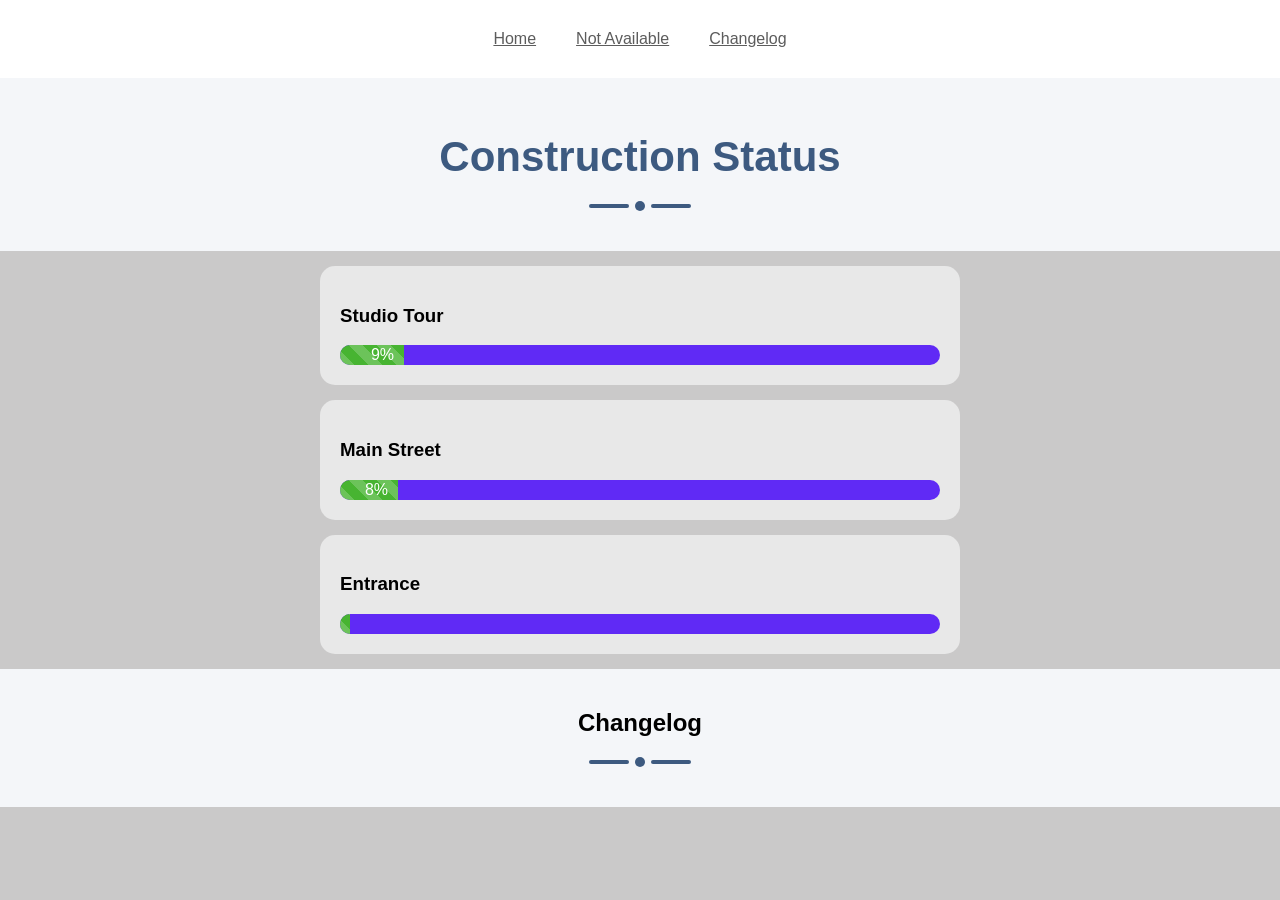
==== changelog.html @ a240b681 "Add files via upload" ====
<!DOCTYPE html>
<html>

<head>
    <title>Changelog</title>
    <link rel="stylesheet" href="style/style.css">
</head>

<body>

<nav>
  <ul class="navbar">
    <li><a href="index.html">Home</a></li>
    <li><a href="">Not Available</a></li>
    <li><a href="changelog.html">Changelog</a></li>
  </ul>
</nav>

<script src="script.js"></script>

<!-- PROJEKTSTATUS -->
<section class="models-header">

<h2>Construction Status</h2>

<div class="divider">
<span></span>
<span></span>
<span></span>
</div>

</section>

<section class="projektstatus">

<div class="project">

<h3>Studio Tour</h3>

<div class="progress-container">
<div class="progress-bar striped" style="width:9%">9%</div> 
</div>

</div>



<div class="project">

<h3>Main Street</h3>

<div class="progress-container">
<div class="progress-bar striped" style="width:8%">8%</div>
</div>

</div>

<div class="project">

<h3>Entrance</h3>

<div class="progress-container">
<div class="progress-bar striped" style="width:0%"></div>
</div>

</div>

</section>




<!-- CHANGELOG HEADER -->

<section class="models-header1">

<h2>Changelog</h2>

<div class="divider">
<span></span>
<span></span>
<span></span>
</div>

</section>



<!-- CHANGELOG LISTE -->

<section class="changelog" id="logContainer"></section>

<script>

let logs = JSON.parse(localStorage.getItem("logs")) || [];

let container = document.getElementById("logContainer");

logs.reverse().forEach(log => {

container.innerHTML += `

<div class="log-card">

<h3>${log.date}</h3>

<ul>

<li>${log.title}</li>
<li>${log.text}</li>

</ul>

</div>

`;

});

</script>

</body>
</html>
---- style/style.css ----
/* ================= GLOBAL ================= */

body {
    margin: 0;
    font-family: Arial, sans-serif;
    background: #f4f6f9;
}

/* ================= HERO ================= */

.hero {
    position: relative;
    height: 60vh;
    background-image: url("images/background.jpg");
    background-size: cover;
    background-position: center;
    background-attachment: fixed;
    display: flex;
    align-items: center;
    padding-left: 80px;
    color: white;
    border-bottom: 4px solid gold;
    overflow: hidden;
}

.navbar {
  list-style: none;
  display: flex;
  justify-content: center; 
  background-color: #ffffff;
  padding: 15px 20px;
  margin: 0;
}

body{
  background:#cac9c9;
  font-family:Arial;
}


/* Überschriften */
h1{
  text-align:center;
  margin-top:40px;
}   


/* Projektstatus Karten */

.project{
  background:#e8e8e8;
  padding:20px;
  margin:15px auto;
  max-width:600px;
  border-radius:15px;
}


/* Fortschrittsbalken */

.progress-container{
  background:#602af5;
  border-radius:20px;
  overflow:hidden;
  height:20px;
}


.progress-bar{
  background:#47b431;
  height:100%;
  text-align:right;
  padding-right:10px;
  color:white;
  line-height:20px;

  animation: load 2s ease;
}


/* Streifen Animation */

.striped{
  background-image: repeating-linear-gradient(
    45deg,
    rgba(255,255,255,0.2) 0px,
    rgba(255,255,255,0.2) 10px,
    transparent 10px,
    transparent 20px
  );

  animation: move 1s linear infinite;
}


@keyframes move{
  from{background-position:0 0;}
  to{background-position:40px 0;}
}



/* Changelog Karten */

.log-card{
  background:#ffffff;
  padding:20px;
  margin:20px auto;
  max-width:600px;
  border-radius:15px;
}

.navbar li {
  margin: 0;
}

.navbar a {
  display: block;
  padding: 15px 20px;
  color: rgb(92, 92, 92);
}

.navbar a:hover {
  background-color: #cccccc; 
  border-radius: 10px;
}

.btn {
  background: #2c3e50;
  color: white;
  padding: 8px 18px;
  border-radius: 20px;
  text-decoration: none;
}

.hero {
  margin-top: 80px;
}

.server-status-box {
    bottom: 40px;
    left: 80px;
    background: rgba(0,0,0,0.55);
    backdrop-filter: blur(10px);
    padding: 20px 25px;
    border-radius: 14px;
}

.server-status-box h3 {
    margin-bottom: 10px;
    font-size: 18px;
}

.server-status-box p {
    margin: 6px 0;
    font-size: 14px;
}

.online {
    color: #4CAF50;
}

.offline {
    color: red;
}

/* DUNKLER OVERLAY */
.overlay {
    position: absolute;
    inset: 0;
    background: rgba(0,0,0,0.55);
    z-index: 1;
}

/* TEXT ÜBER OVERLAY */
.hero-content {
    position: relative;
    z-index: 2;
    max-width: 600px;
}

.vip {
    font-size: 14px;
    opacity: 0.8;
}

.hero h1 {
    font-size: 50px;
    margin: 10px 0;
}

.beschreibung {
    font-size: 18px;
    line-height: 1.6;
}

/* PLAY BUTTON */
.play-button {
    position: absolute;
    right: 80px;
    z-index: 2;
    width: 70px;
    height: 70px;
    border-radius: 50%;
    border: 2px solid white;
    display: flex;
    align-items: center;
    justify-content: center;
    font-size: 24px;
    cursor: pointer;
    transition: 0.3s;
}

.play-button:hover {
    background: white;
    color: black;
}

/* ================= SECTION HEADER ================= */

.models-header {
    text-align: center;
    padding: 20px 20px 20px;
    background: #f4f6f9;
}
.models-header1 {
    text-align: center;
    padding: 20px 20px 20px;
    background: #f4f6f9;
}


.models-header h2 {
    font-size: 42px;
    color: #3d5a80;
    margin-bottom: 20px;
}

/* Kleine Linie mit Punkten */
.divider {
    display: flex;
    justify-content: center;
    align-items: center;
    gap: 6px;
    margin-bottom: 20px;
}

.divider span {
    height: 4px;
    width: 40px;
    background: #3d5a80;
    border-radius: 10px;
}

.divider span:nth-child(2) {
    width: 10px;
    height: 10px;
    border-radius: 50%;
}

/* Untertext */
.models-header p {
    font-size: 16px;
    color: #3d5a80;
}

.models-header strong {
    color: #1d3557;
}

/* ================= PRICING ================= */

.pricing {
    padding: 100px 20px;
    text-align: center;
}

.pricing-container {
    max-width: 1100px;
    margin: 0 auto;
    display: flex;
    justify-content: center;
    gap: 40px;
    flex-wrap: wrap;
}

/* ================= MODEL CARDS ================= */

.club-models {
    max-width: 1200px;
    margin: 100px auto;
    display: flex;
    justify-content: center;
    gap: 40px;
    flex-wrap: wrap;
    text-align: center;
}

/* CARD */
.model-card {
    flex: 1;
    max-width: 350px;
    background: white;
    border-radius: 12px;
    overflow: hidden;
    transition: 0.3s;
}

.model-card:hover {
    transform: translateY(-10px);
}

/* IMAGE */
.model-card img {
    width: 100%;
    height: 220px;
    object-fit: cover;
    border-radius: 12px 12px 0 0;
}

/* TITLE */
.model-card h3 {
    margin-top: 20px;
    font-size: 20px;
    color: #2f4f6f;
}

/* TEXT */
.model-card p {
    padding: 0 20px;
    font-size: 14px;
    line-height: 1.6;
    margin: 15px 0 25px;
}

/* BUTTON */
.model-card button {
    margin-bottom: 30px;
    padding: 12px 25px;
    border-radius: 30px;
    border: none;
    background: #2f4f6f;
    color: white;
    cursor: pointer;
    transition: 0.3s;
}

.model-card button:hover {
    background: #1f364d;
}

/* GOLD VERSION */
.gold-model img {
    filter: brightness(1.05);
}

.gold-model h3 {
    color: #b68a00;
}

/* ================= TABELLE ================= */

.comparison {
    padding: 100px 20px;
    text-align: center;
}

.comparison table {
    width: 85%;
    margin: 0 auto;
    border-collapse: collapse;
    background: white;
    border-radius: 8px;
    overflow: hidden;
    border: 1px solid #dcdcdc;
}

.comparison th {
    background: #2f4f6f;
    color: white;
    padding: 15px;
}

.comparison td {
    padding: 14px;
    border-bottom: 1px solid #eee;
}

.comparison td:first-child {
    text-align: left;
    padding-left: 20px;
}

.comparison tr:hover {
    background: #f9fafc;
}

.comparison td:last-child,
.comparison th:last-child {
    background: #f0e2b6;
}

/* ================= MOBILE ================= */

@media (max-width: 900px) {

    .hero {
        padding-left: 30px;
        background-attachment: scroll; /* Parallax deaktivieren auf Handy */
    }

    .hero h1 {
        font-size: 36px;
    }

    .play-button {
        right: 30px;
    }

    .pricing-container {
        flex-direction: column;
        align-items: center;
    }

    .gold {
        transform: none;
    }

    .comparison table {
        width: 100%;
    }
}
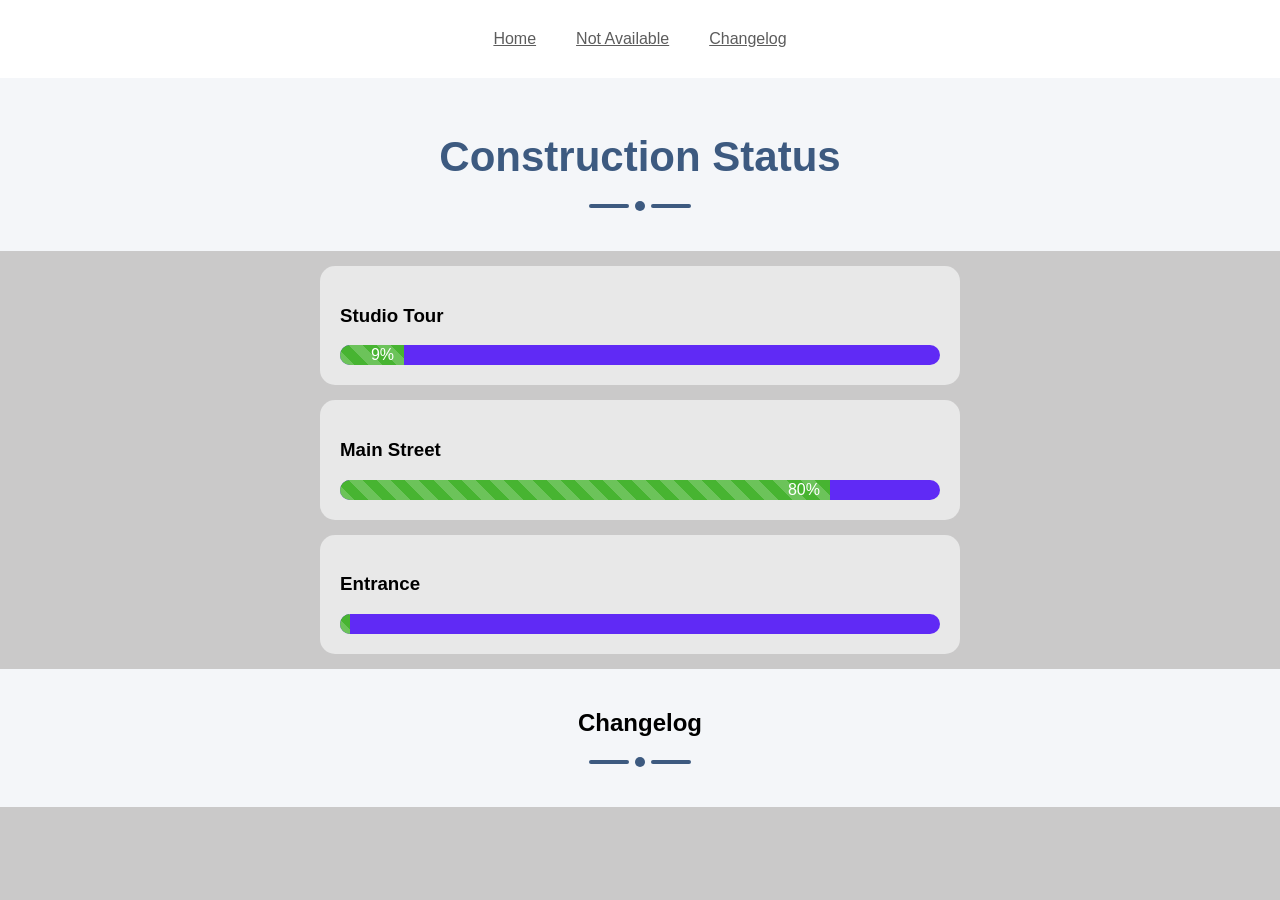
==== commit e8c5032b: "Update changelog.html" ====
--- a/changelog.html
+++ b/changelog.html
@@ -50,7 +50,7 @@
 <h3>Main Street</h3>
 
 <div class="progress-container">
-<div class="progress-bar striped" style="width:8%">8%</div>
+<div class="progress-bar striped" style="width:80%">80%</div>
 </div>
 
 </div>
@@ -120,4 +120,4 @@
 </script>
 
 </body>
-</html>+</html>
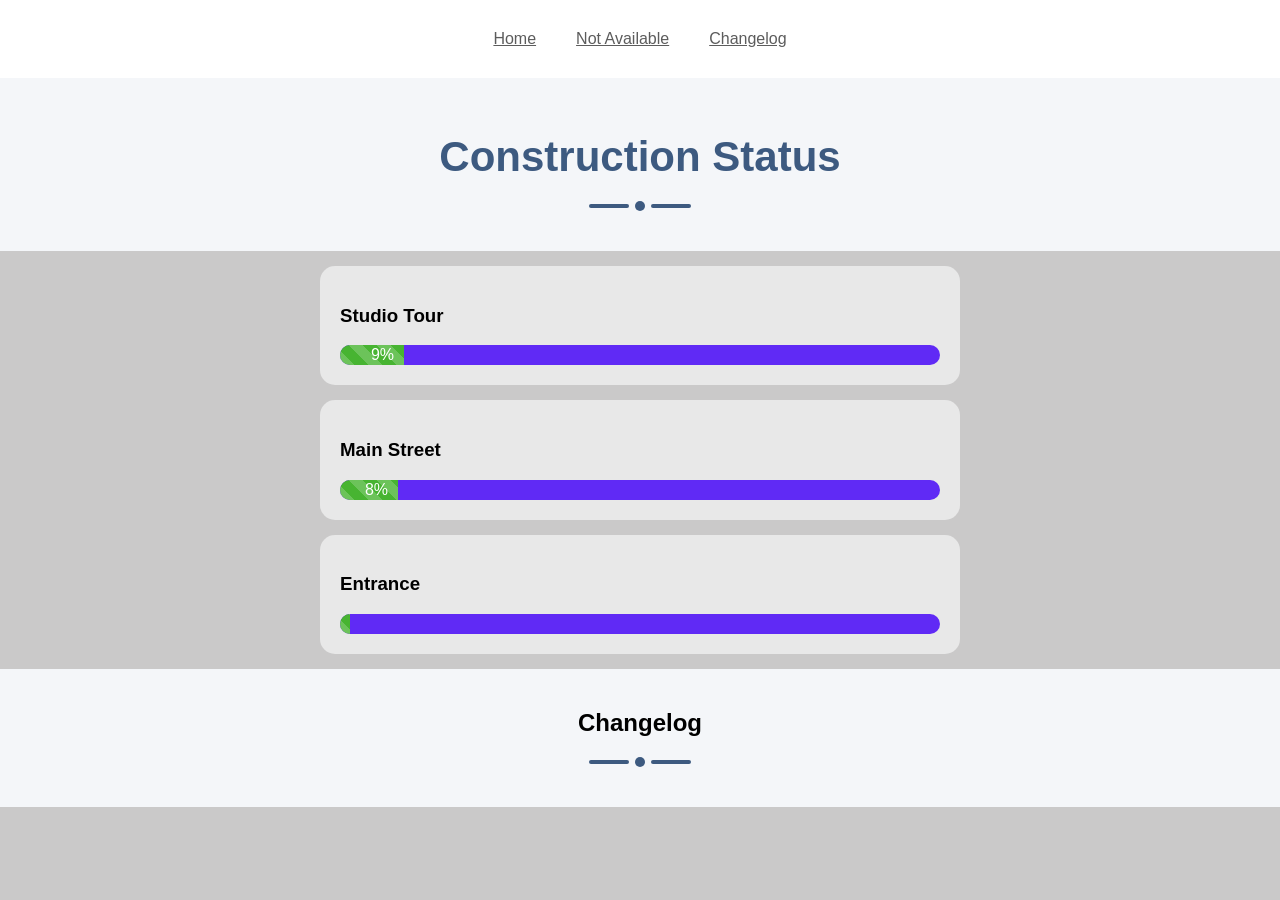
==== commit b2cb9b97: "Update changelog.html" ====
--- a/changelog.html
+++ b/changelog.html
@@ -50,7 +50,7 @@
 <h3>Main Street</h3>
 
 <div class="progress-container">
-<div class="progress-bar striped" style="width:80%">80%</div>
+<div class="progress-bar striped" style="width:8%">8%</div>
 </div>
 
 </div>
